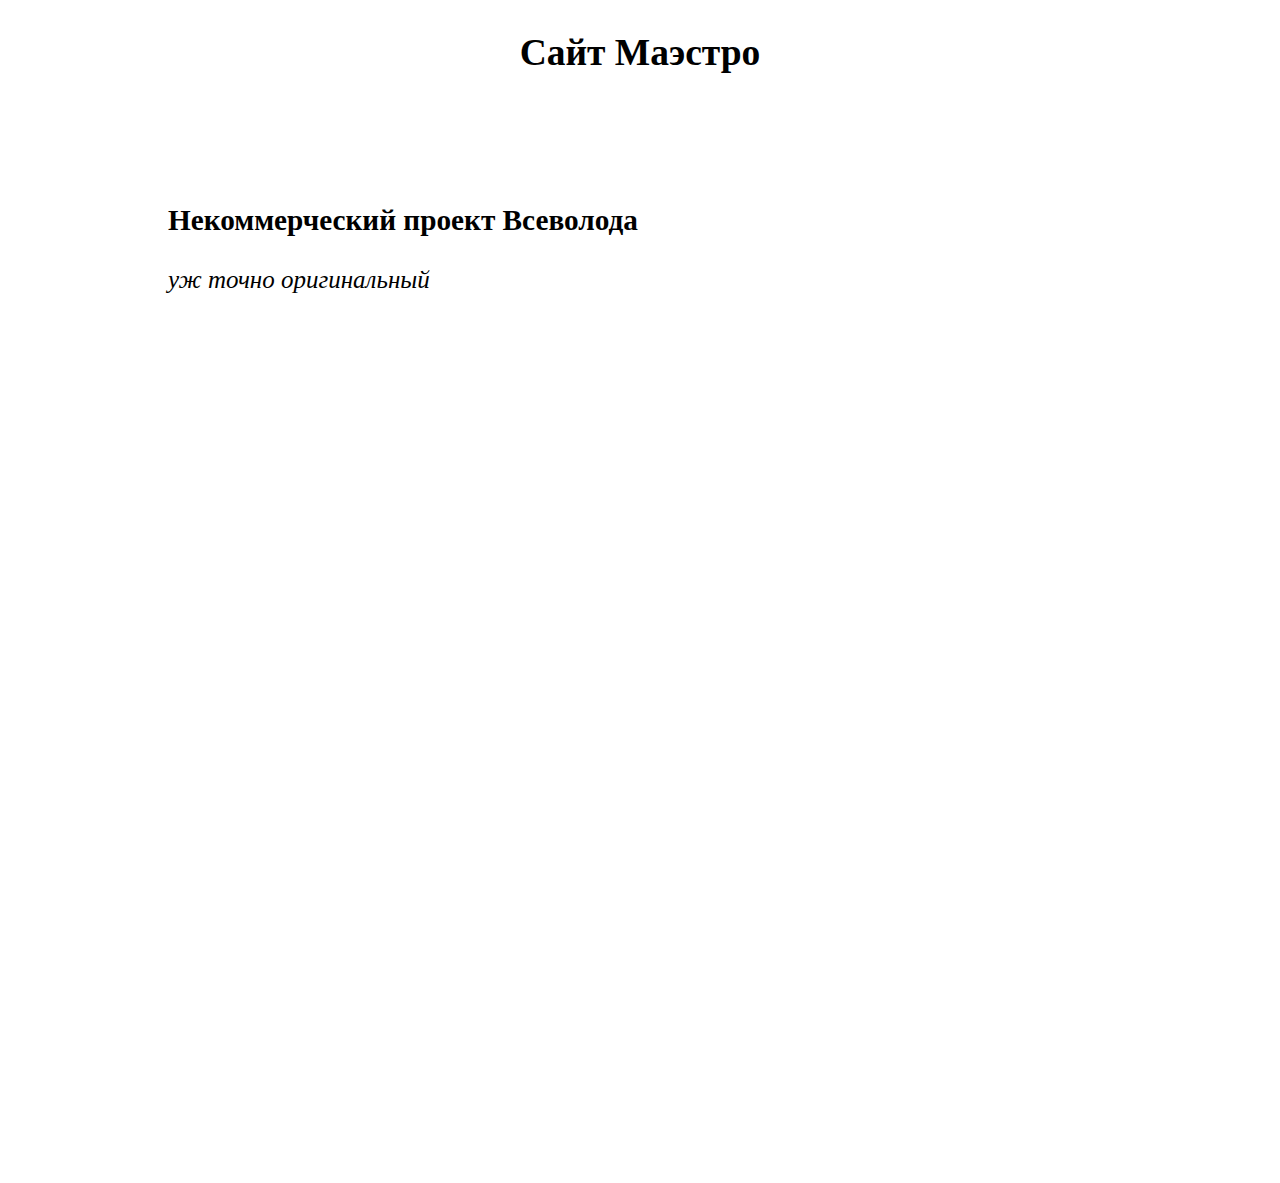
==== index.html @ 8456e491 "1.0" ====
<!DOCTYPE html>
<html lang="en">
<head>
    <meta charset="UTF-8">
    <meta name="description" content="дом-страница Маэстро aka Всеволод Уродовских">
    <meta name="keywords" content="Всеволод, Уродовских, Маэстро, дом-страница, evdmu, евдму">
    <link rel="stylesheet" href="main.css">
    <title>evdmu</title>
</head>
<body>
    <h2>Сайт Маэстро</h2>
    <div id="leftside">
        <h3>
            Некоммерческий проект
                Всеволода
        </h3>
        <p>
            <em>уж точно оригинальный</em>
        </p>
    </div>
    <div id="rightside">
        <p>
            <a href="#">связь</a><br>
            <br>
            <a href="#">switch язык</a><br>
            <br>
            <a href="#">блог</a><br>
            <br>
            <a href="#">ссылка на мои проекты</a><br>
            <br>
            <a href="#">реклама</a><br>
        </p>
    </div>
</body>
</html>
---- main.css ----
#leftside {
    text-indent: 160px;
    margin-top: 130px;
    margin-left: 9`0px;
}

body {
    font-family: "Helvetica Neue";
    font-size: 25px;
}

#rightside, hr {
    margin: 0px 100px 500px 1500px;
}

a {
    text-decoration: none;
    text-transform: lowercase;
}

h2 {
    text-align: center;
}
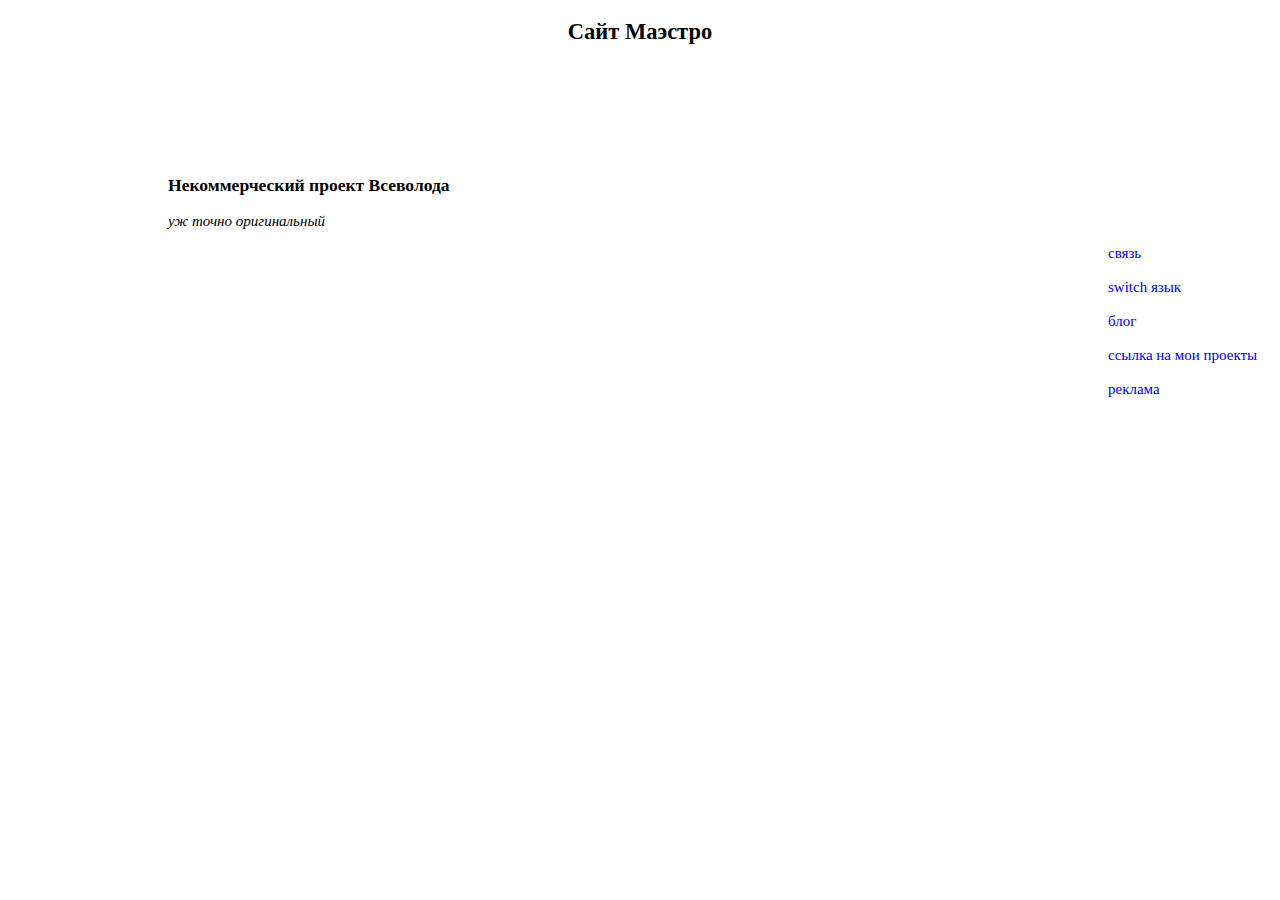
==== commit a6007510: "1.1" ====
--- a/index.html
+++ b/index.html
@@ -9,7 +9,7 @@
 </head>
 <body>
     <h2>Сайт Маэстро</h2>
-    <div id="leftside">
+    <div id="left">
         <h3>
             Некоммерческий проект
                 Всеволода
@@ -18,7 +18,7 @@
             <em>уж точно оригинальный</em>
         </p>
     </div>
-    <div id="rightside">
+    <div id="right">
         <p>
             <a href="#">связь</a><br>
             <br>
--- a/main.css
+++ b/main.css
@@ -1,16 +1,15 @@
-#leftside {
+#left {
     text-indent: 160px;
     margin-top: 130px;
-    margin-left: 9`0px;
 }
 
 body {
     font-family: "Helvetica Neue";
-    font-size: 25px;
+    font-size: 15px;
 }
 
-#rightside, hr {
-    margin: 0px 100px 500px 1500px;
+#right, hr {
+    margin: 0 0 0 1100px;
 }
 
 a {
@@ -20,4 +19,5 @@
 
 h2 {
     text-align: center;
-}+}
+
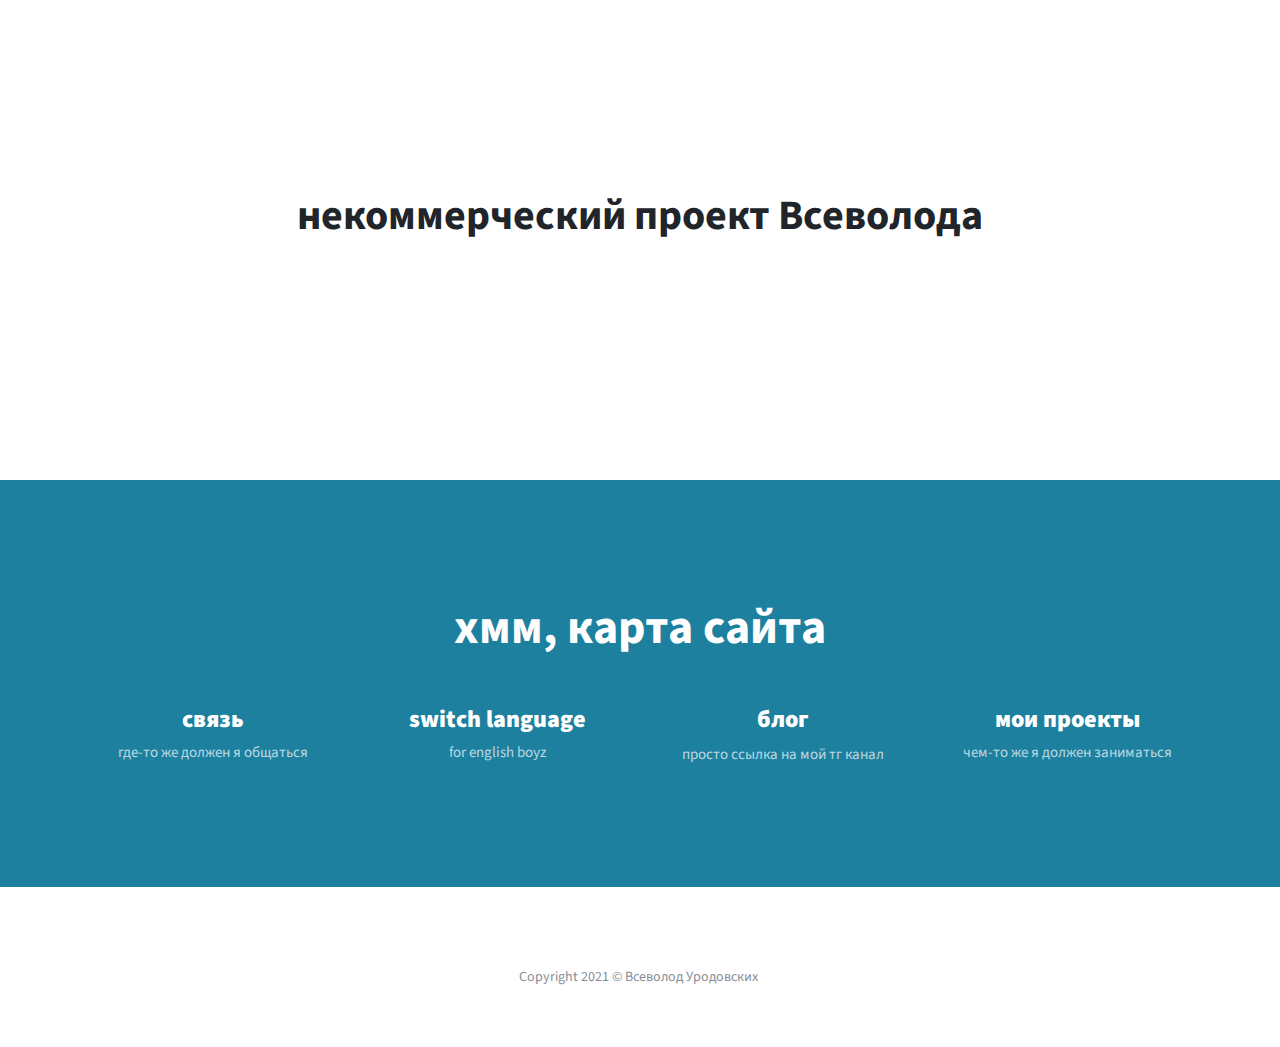
==== commit 369d4cb2: "2.0" ====
--- a/index.html
+++ b/index.html
@@ -1,35 +1,70 @@
 <!DOCTYPE html>
-<html lang="en">
+<html>
+
 <head>
-    <meta charset="UTF-8">
-    <meta name="description" content="дом-страница Маэстро aka Всеволод Уродовских">
-    <meta name="keywords" content="Всеволод, Уродовских, Маэстро, дом-страница, evdmu, евдму">
-    <link rel="stylesheet" href="main.css">
-    <title>evdmu</title>
+    <meta charset="utf-8">
+    <meta name="viewport" content="width=device-width, initial-scale=1.0, shrink-to-fit=no">
+    <title>Home - Brand</title>
+    <link rel="stylesheet" href="assets/bootstrap/css/bootstrap.min.css">
+    <link rel="stylesheet" href="https://fonts.googleapis.com/css?family=Source+Sans+Pro:300,400,700,300italic,400italic,700italic">
+    <link rel="stylesheet" href="https://fonts.googleapis.com/css?family=Montserrat&amp;display=swap">
+    <link rel="stylesheet" href="assets/fonts/font-awesome.min.css">
 </head>
-<body>
-    <h2>Сайт Маэстро</h2>
-    <div id="left">
-        <h3>
-            Некоммерческий проект
-                Всеволода
-        </h3>
-        <p>
-            <em>уж точно оригинальный</em>
-        </p>
-    </div>
-    <div id="right">
-        <p>
-            <a href="#">связь</a><br>
-            <br>
-            <a href="#">switch язык</a><br>
-            <br>
-            <a href="#">блог</a><br>
-            <br>
-            <a href="#">ссылка на мои проекты</a><br>
-            <br>
-            <a href="#">реклама</a><br>
-        </p>
-    </div>
+
+<body id="page-top">
+    <nav class="navbar navbar-light navbar-expand" id="sidebar-wrapper">
+        <div class="container"><button data-bs-toggle="collapse" class="navbar-toggler d-none" data-bs-target="#"></button>
+            <div class="collapse navbar-collapse">
+                <ul class="navbar-nav sidebar-nav" id="sidebar-nav">
+                    <li class="nav-item sidebar-brand"><a class="nav-link active js-scroll-trigger" href="#page-top">Brand</a></li>
+                    <li class="nav-item sidebar-nav-item"><a class="nav-link js-scroll-trigger" href="#page-top">Home</a></li>
+                    <li class="nav-item sidebar-nav-item"><a class="nav-link js-scroll-trigger" href="#about">About</a></li>
+                    <li class="nav-item sidebar-nav-item"><a class="nav-link js-scroll-trigger" href="#services">Services</a></li>
+                    <li class="nav-item sidebar-nav-item"><a class="nav-link js-scroll-trigger" href="#portfolio">Portfolio</a></li>
+                    <li class="nav-item sidebar-nav-item"><a class="nav-link js-scroll-trigger" href="#contact">Contact</a></li>
+                </ul>
+            </div>
+        </div>
+    </nav>
+    <header class="d-flex masthead" style="padding: 0px 0px;height: 349px;">
+        <div class="container my-auto text-center">
+            <h1 class="mb-1" style="font-size: 42px;height: center;width: center;">некоммерческий проект Всеволода</h1>
+            <h3 class="mb-5"></h3>
+            <div class="overlay"></div>
+        </div>
+    </header>
+    <section id="services" class="content-section bg-primary text-white text-center">
+        <div class="container">
+            <div class="content-section-heading">
+                <h2 class="mb-5">хмм, карта сайта</h2>
+            </div>
+            <div class="row">
+                <div class="col-md-6 col-lg-3 mb-5 mb-lg-0">
+                    <h4><strong>связь</strong></h4>
+                    <p class="mb-0 text-faded" style="font-size: 15px;">где-то же должен я общаться</p>
+                </div>
+                <div class="col-md-6 col-lg-3 mb-5 mb-lg-0">
+                    <h4><strong>switch language</strong></h4>
+                    <p class="mb-0 text-faded" style="font-size: 15px;">for english boyz</p>
+                </div>
+                <div class="col-md-6 col-lg-3 mb-5 mb-lg-0">
+                    <h4><strong>блог</strong></h4>
+                    <p class="mb-0 text-faded"><span></span><span style="font-size: 15px;">просто ссылка на мой тг канал</span></p>
+                </div>
+                <div class="col-md-6 col-lg-3 mb-5 mb-lg-0">
+                    <h4><strong>мои проекты</strong></h4>
+                    <p class="mb-0 text-faded" style="font-size: 15px;">чем-то же я должен заниматься</p>
+                </div>
+            </div>
+        </div>
+    </section>
+    <footer class="footer text-center" style="height: 76px;">
+        <div class="container">
+            <p class="text-muted mb-0 small">Copyright 2021 © Всеволод Уродовских&nbsp;</p>
+        </div><a class="js-scroll-trigger scroll-to-top rounded" href="#page-top"><i class="fa fa-angle-up"></i></a>
+    </footer>
+    <script src="assets/bootstrap/js/bootstrap.min.js"></script>
+    <script src="assets/js/stylish-portfolio.js"></script>
 </body>
+
 </html>